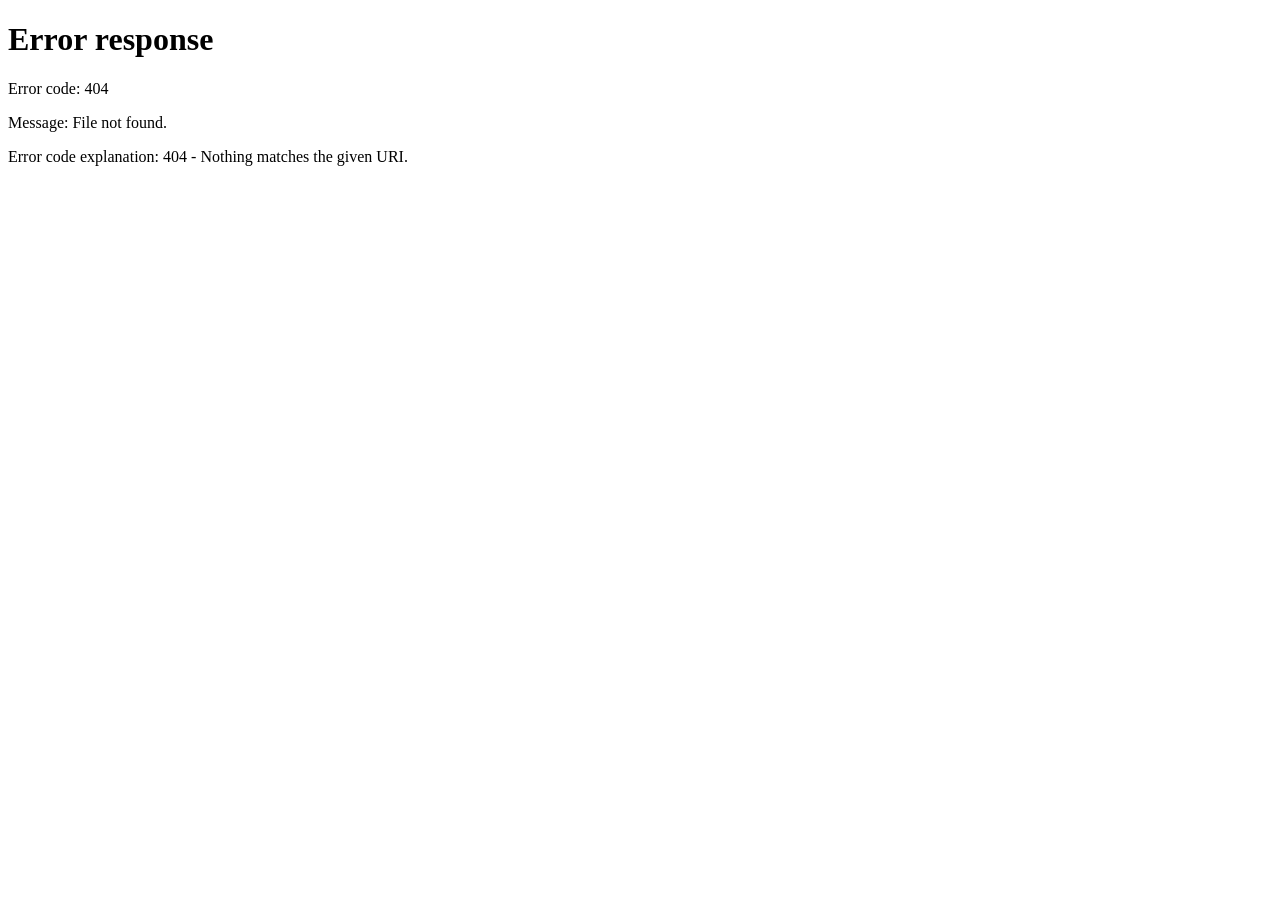
==== index.html @ f7f19681 "Create index.html" ====
<!DOCTYPE html>
<html lang="en">
<head>
    <meta charset="UTF-8">
    <meta http-equiv="refresh" content="0; url=create.html">
    <title>Redirecting...</title>
</head>
<body>
    Redirecting to the letter creator...
</body>
</html>
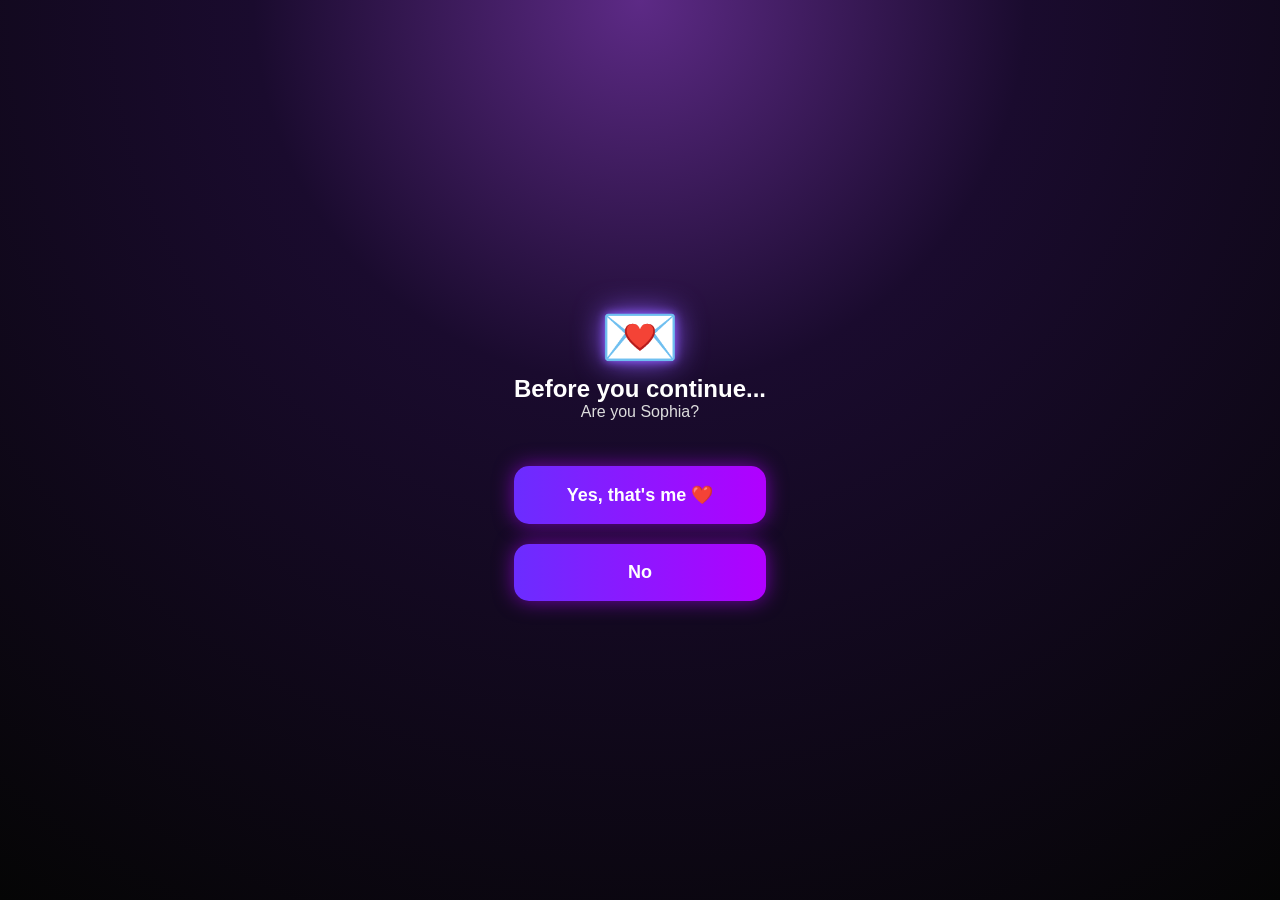
==== commit 021fdb07: "Add files via upload" ====
--- a/index.html
+++ b/index.html
@@ -1,11 +1,33 @@
 <!DOCTYPE html>
 <html lang="en">
 <head>
-    <meta charset="UTF-8">
-    <meta http-equiv="refresh" content="0; url=create.html">
-    <title>Redirecting...</title>
+<meta charset="UTF-8">
+<meta name="viewport" content="width=device-width, initial-scale=1.0">
+
+<title>A Letter For Someone Special</title>
+
+<link rel="stylesheet" href="style.css">
 </head>
+
 <body>
-    Redirecting to the letter creator...
+
+<div class="container">
+
+    <h1>💌</h1>
+
+    <h2>Before you continue...</h2>
+
+    <p id="question">
+        Are you <span id="personName">Sophia</span>?
+    </p>
+
+    <button onclick="continueLetter()">Yes, that's me ❤️</button>
+
+    <button class="no" onclick="notRecipient()">No</button>
+
+</div>
+
+<script src="script.js"></script>
+
 </body>
-</html>
+</html>
--- a/style.css
+++ b/style.css
@@ -0,0 +1,177 @@
+*{
+    margin:0;
+    padding:0;
+    box-sizing:border-box;
+}
+
+body{
+    font-family:Poppins,sans-serif;
+    background:
+        radial-gradient(circle at top,#5d2a86 0%,#1a0b2e 35%,#050505 100%);
+    color:white;
+    display:flex;
+    justify-content:center;
+    align-items:center;
+    min-height:100vh;
+    padding:30px;
+    overflow:auto;
+}
+
+.paper{
+
+    width:700px;
+    max-width:95%;
+
+    background:rgba(18,18,25,.92);
+
+    border:2px solid #8f5cff;
+
+    border-radius:25px;
+
+    padding:35px;
+
+    box-shadow:
+        0 0 20px rgba(143,92,255,.5),
+        0 0 60px rgba(143,92,255,.25);
+
+    backdrop-filter:blur(8px);
+
+}
+
+h1{
+
+    font-family:"Great Vibes",cursive;
+
+    font-size:64px;
+
+    text-align:center;
+
+    color:#d9b3ff;
+
+    text-shadow:
+        0 0 10px #8f5cff,
+        0 0 30px #8f5cff;
+
+}
+
+p{
+
+    text-align:center;
+
+    color:#dddddd;
+
+    margin-bottom:25px;
+
+}
+
+label{
+
+    color:#d6b8ff;
+
+    font-weight:bold;
+
+    display:block;
+
+    margin-top:15px;
+
+    margin-bottom:8px;
+
+}
+
+input,
+textarea{
+
+    width:100%;
+
+    padding:15px;
+
+    border-radius:15px;
+
+    border:1px solid #7d47ff;
+
+    background:#111118;
+
+    color:white;
+
+    font-size:16px;
+
+    outline:none;
+
+}
+
+input::placeholder,
+textarea::placeholder{
+
+    color:#aaaaaa;
+
+}
+
+textarea{
+
+    height:250px;
+
+    resize:none;
+
+}
+
+button{
+
+    width:100%;
+
+    margin-top:20px;
+
+    padding:18px;
+
+    border:none;
+
+    border-radius:15px;
+
+    font-size:18px;
+
+    font-weight:bold;
+
+    cursor:pointer;
+
+    color:white;
+
+    background:linear-gradient(90deg,#6b2dff,#b100ff);
+
+    box-shadow:
+        0 0 20px rgba(177,0,255,.6);
+
+    transition:.3s;
+
+}
+
+button:hover{
+
+    transform:scale(1.03);
+
+    box-shadow:
+        0 0 35px rgba(177,0,255,.9);
+
+}
+
+hr{
+
+    border:1px solid #5a35a0;
+
+    margin:30px 0;
+
+}
+
+#success{
+
+    margin-top:25px;
+
+    display:none;
+
+    padding:20px;
+
+    border-radius:20px;
+
+    background:#1b102d;
+
+    border:1px solid #8f5cff;
+
+}
